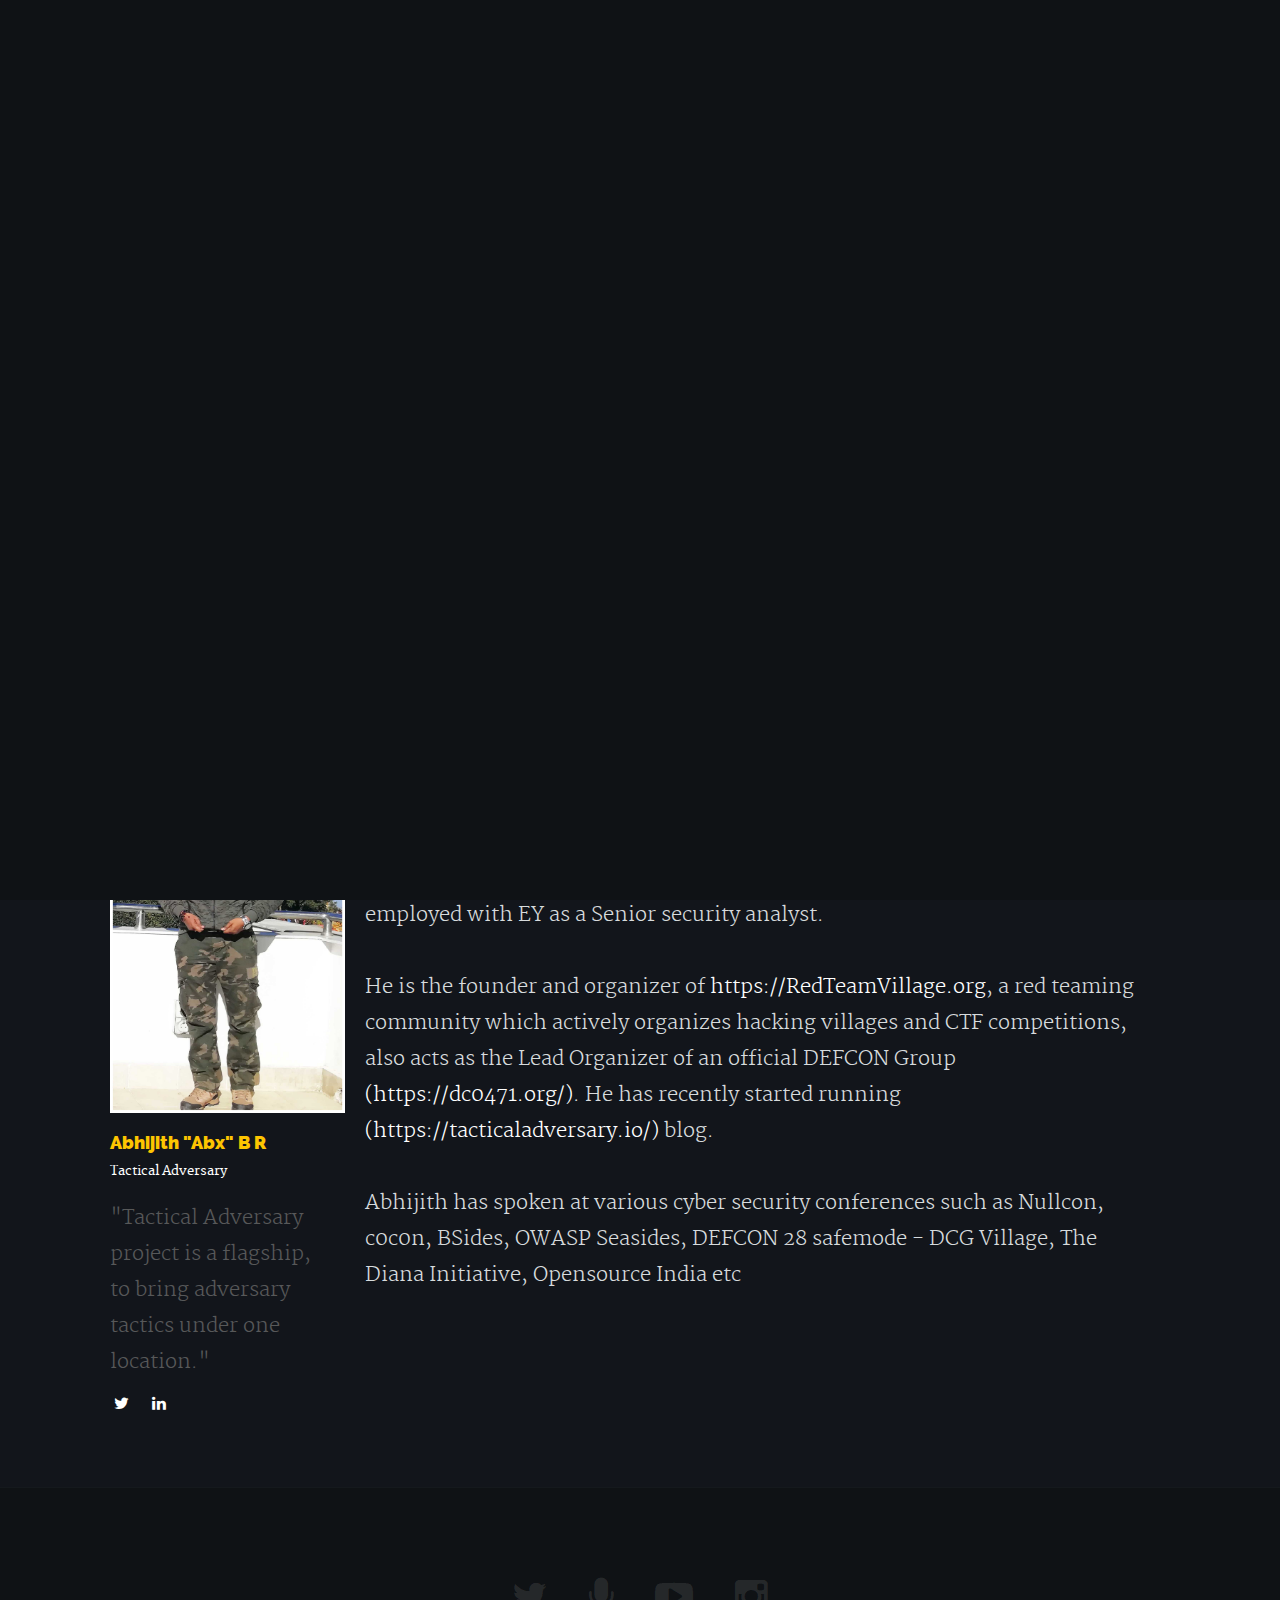
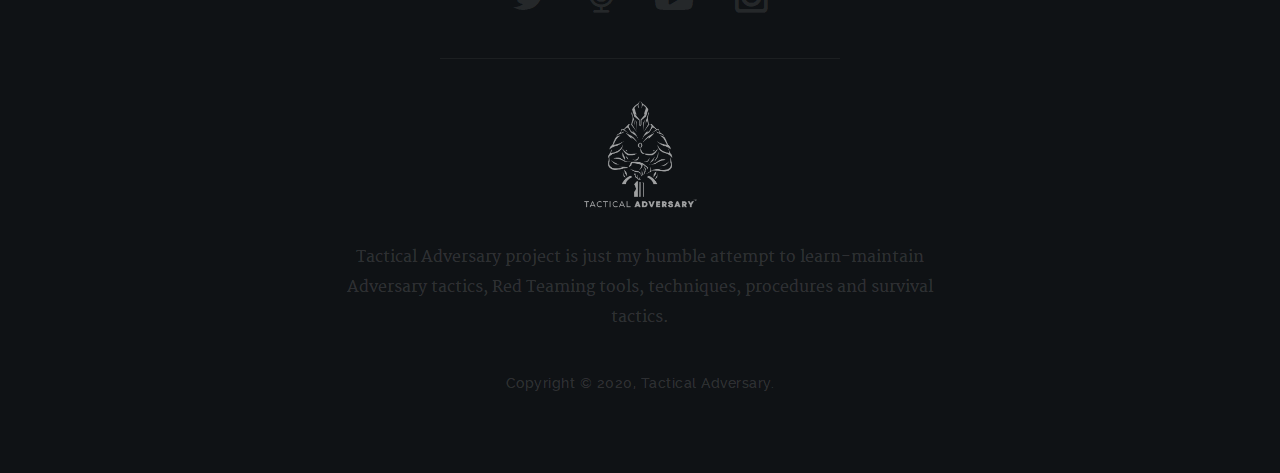
==== about-podcast/index.html @ f676412b "up" ====
<!DOCTYPE html>
<!--[if IE 8 ]><html class="no-js oldie ie8" lang="en"> <![endif]-->
<!--[if IE 9 ]><html class="no-js oldie ie9" lang="en"> <![endif]-->
<!--[if (gte IE 9)|!(IE)]><!--><html class="no-js" lang="en"> <!--<![endif]-->
<head>

   <!--- basic page needs
   ================================================== -->
   <meta charset="utf-8">
	<title>About - Tactical Adversary Podcast</title>
	<meta name="description" content="Tactical Adversary Podcast - Stories of real world Adversaries">  
	<meta name="author" content="Tactical Adversary">
<meta property="og:title" content="Tactical Adversary"/>
<meta property="og:description" content="Tactical Adversary Podcast - Stories of real world Adversaries."/>
<meta property="og:type" content="Blogs, Podcast and Webcast"/>
<meta property="og:image" itemprop="image" content="https://podcast.tacticaladversary.io/images/tactical-adversary.jpg"/>

   <!-- mobile specific metas
   ================================================== -->
	<meta name="viewport" content="width=device-width, initial-scale=1, maximum-scale=1">

 	<!-- CSS
   ================================================== -->
   <link rel="stylesheet" href="css/base.css">
   <link rel="stylesheet" href="css/vendor.min.css">
   <link rel="stylesheet" href="css/main.css">     

   <!-- script
   ================================================== -->
	<script src="js/modernizr.js"></script>

   <!-- favicons
	================================================== -->
		<link rel="apple-touch-icon" sizes="180x180" href="../images/favicon/apple-touch-icon.png">
<link rel="icon" type="image/png" sizes="32x32" href="../images/favicon/favicon-32x32.png">
<link rel="icon" type="image/png" sizes="16x16" href="../images/favicon/favicon-16x16.png">
<link rel="manifest" href="../images/favicon/site.webmanifest">
<link rel="mask-icon" href="../images/favicon/safari-pinned-tab.svg" color="#5bbad5">
<meta name="msapplication-TileColor" content="#da532c">
<meta name="theme-color" content="#ffffff">

</head>

<body>

	<!-- header
   ================================================== -->
   <header id="main-header" class="opaque">

   	<div class="row">

	      <div class="logo">
	         <a href="https://podcast.tacticaladversary.io">Tactical Adversary</a>
	      </div>

	      <nav id="nav-wrap">         
	         
	         <a class="mobile-btn" href="#nav-wrap" title="Show navigation">
	         	<span class="menu-icon">Menu</span>
	         </a>
         	<a class="mobile-btn" href="#" title="Hide navigation">
         		<span class="menu-icon">Menu</span>
         	</a>            

	         <ul id="nav" class="nav">
	            <li><a href="../">Home.</a></li>
			<li><a href="#">Episodes.</a></li>
		         <li class="current"><a href="#">About.</a></li>
	            <li><a href="https://tacticaladversary.io/" target="_blank">Tactical Adversary Home.</a></li>
				
	           
	         </ul> <!-- end #nv -->

	      </nav> <!-- end #nav-wrap -->

	      <ul class="header-social">
		  <li><a href="https://twitter.com/TacticAdversary" target="_blank"> <i class="fa fa-twitter"></i></a></li>
		  	  <li><a href="https://anchor.fm/TacticalAdversary" target="_blank"> <i class="fa fa-microphone"></i></a></li>
			  
		  <li><a href="https://www.youtube.com/channel/UCgHDiIYPNd9ka-pK5iBv2qg" target="_blank"><i class="fa fa-youtube-play" > </i></a></li>		  
	        	<li><a href="https://instagram.com/tacticaladversary" target="_blank"> <i class="fa fa-instagram"></i></a></li>
				<!--<li><a href="https://twitch.tv/tacticaladversary" target="_blank"> <i class="fa fa-twitch"></i></a></li>
	        	 <li><a href="https://facebook.com/tacticaladversary" target="_blank"> <i class="fa fa-facebook"></i></a></li> -->
	        	
	      </ul>      

	   </div>

   </header> <!-- end header -->


 
   <section id="contact">
    	

   	<div class="row section-head">

      	<div class="twelve columns">

      		<h1>About Tactical Adversary Podcast<span>.</span></h1>

	         <hr />   <div id="team-wrapper" class="bgrid-fourth tab-bgrid-half mob-bgrid-whole">

            <div class="bgrid member">

					<div class="member-pic">
						<img src="images/about-tactical-adversary-podcast.jpg" alt=""/>
                 	<div class="mask"></div>       	
               </div>
               

             

            </div> <!-- end member -->
</div> 	 
	         <p style="color: #d7dbdd;" >Tactical Adversary Podcast is a long pending personal project of mine. I was always intrigued by old school radio programmes and their story telling method, how it was able to connect deeply with people. Then there was the age of Podcast, it totally took over the story sharing experience.
I always wanted to start a Podcast as a personal project. Maybe this is the time to kick-start this.<br>
This is going to be a Podcast on 'Stories of real world Adversaries!'in the context of cyber security. Don’t let the name confuses you.
Let me share some stories focused on the offensive side of cyber security, red teaming, adversary tactics and a little bit of survival tactics.<br>
Always feel free to reach out and share your feedback!

	         </p>

	      </div> <!-- end section-head -->
	<div class="twelve columns">

      		<h1>Hosted by<span>.</span></h1>

	         <hr />     
 <div id="team-wrapper" class="bgrid-fourth tab-bgrid-half mob-bgrid-whole">

            <div class="bgrid member">

					<div class="member-pic">
						<img src="images/tactical-adversary-abx.png" alt=""/>
                 	<div class="mask"></div>       	
               </div>
               <div class="member-name">
                  <h3>Abhijith "Abx" B R</h3>
                  <span>Tactical Adversary</span>
               </div>

              <p>"Tactical Adversary project is a flagship, to bring adversary tactics under one location." </p> 

               <ul class="member-social">
                
                  <li><a href="https://twitter.com/abhijithbr"><i class="fa fa-twitter"></i></a></li>
                                  <li><a href="#"><i class="fa fa-linkedin"></i></a></li>
                
               </ul>

            </div> <!-- end member -->
</div>			

	         <p style="color: #d7dbdd;" > Abhijith also known by the psuedonym Abx, has more than a decade of experience in the Information and Cyber Security domain. Currently Leading offensive security operations for a global FinTech company. Formerly the Deputy Manager - Cyber Security at Nissan Motor Corporation, previously employed with EY as a Senior security analyst. <br><br>He is the founder and organizer of <a href="https://RedTeamVillage.org">https://RedTeamVillage.org</a>, a red teaming community which actively organizes hacking villages and CTF competitions, also acts as the Lead Organizer of an official DEFCON Group <a href="https://dc0471.org/">(https://dc0471.org/)</a>. He has recently started running <a href="https://tacticaladversary.io">(https://tacticaladversary.io/)</a> blog.<br> <br>
			Abhijith has spoken at various cyber security conferences such as Nullcon, c0c0n, BSides, OWASP Seasides, DEFCON 28 safemode - DCG
Village, The Diana Initiative, Opensource India etc
	         </p>

	      </div> <!-- end section-head -->
      </div>

   </section> <!-- end about -->  





 


   <!-- Footer
   ================================================== -->
   <footer>

      <div class="row">  

      	<div class="twelve columns content group">
      		
					<ul class="social-links">
			  <li><a href="https://twitter.com/TacticAdversary" target="_blank"> <i class="fa fa-twitter"></i></a></li>
		  	  <li><a href="https://anchor.fm/TacticalAdversary" target="_blank"> <i class="fa fa-microphone"></i></a></li>
			  
		  <li><a href="https://www.youtube.com/channel/UCgHDiIYPNd9ka-pK5iBv2qg" target="_blank"><i class="fa fa-youtube-play" > </i></a></li>		  
	        	<li><a href="https://instagram.com/tacticaladversary" target="_blank"> <i class="fa fa-instagram"></i></a></li>
              <!--  <li><a href="https://facebook.com/tacticaladversary" target="_blank"> <i class="fa fa-facebook-square"></i></a></li>-->
             
            </ul>

            <hr />

            <div class="info">

            	<div class="footer-logo"></div>
<p>Tactical Adversary project is just my humble attempt to learn-maintain Adversary tactics, Red Teaming tools, techniques, procedures and survival tactics. 
	            </p>	
	            <ul class="copyright">
         	<li>Copyright &copy; 2020, Tactical Adversary.</li> 
         
         </ul>
	         </div>

      	</div>           

        

         

      </div> <!-- end row -->

   </footer> <!-- end footer -->

   <div id="preloader"> 
    	<div id="loader"></div>
   </div> 

   <!-- Java Script 
   ================================================== --> 
   <script src="js/jquery-1.11.3.min.js"></script>
   <script src="js/jquery-migrate-1.2.1.min.js"></script>
   <script src="js/jquery.flexslider-min.js"></script>
   <script src="js/jquery.waypoints.min.js"></script>
   <script src="js/jquery.validate.min.js"></script>
   <script src="js/jquery.fittext.js"></script>
   <script src="js/jquery.placeholder.min.js"></script>
   <script src="js/jquery.magnific-popup.min.js"></script>  
   <script src="js/main_2.js"></script>

</body>

</html>
---- about-podcast/css/base.css ----
html {
	font-family: sans-serif;
	-ms-text-size-adjust: 100%;
	-webkit-text-size-adjust: 100%;
}

body {
	margin: 0;
}

article,
aside,
details,
figcaption,
figure,
footer,
header,
hgroup,
main,
nav,
section,
summary {
	display: block;
}

audio,
canvas,
progress,
video {
	display: inline-block;
	vertical-align: baseline;
}

audio:not([controls]) {
	display: none;
	height: 0;
}

[hidden],
template {
	display: none;
}

a {
	background: transparent;
}

a:active,
a:hover {
	outline: 0;
}

abbr[title] {
	border-bottom: 1px dotted;
}

b,
strong {
	font-weight: bold;
}

dfn {
	font-style: italic;
}

h1 {
	font-size: 2em;
	margin: 0.67em 0;
}

mark {
	background: #ff0;
	color: #000;
}

small {
	font-size: 80%;
}

sub,
sup {
	font-size: 75%;
	line-height: 0;
	position: relative;
	vertical-align: baseline;
}

sup {
	top: -0.5em;
}

sub {
	bottom: -0.25em;
}

img {
	border: 0;
}

svg:not(:root) {
	overflow: hidden;
}

figure {
	margin: 1em 40px;
}

hr {
	-moz-box-sizing: content-box;
	box-sizing: content-box;
	height: 0;
}

pre {
	overflow: auto;
}

code,
kbd,
pre,
samp {
	font-family: monospace, monospace;
	font-size: 1em;
}

button,
input,
optgroup,
select,
textarea {
	color: inherit;
	font: inherit;
	margin: 0;
}

button {
	overflow: visible;
}

button,
select {
	text-transform: none;
}

button,
html input[type="button"],
input[type="reset"],
input[type="submit"] {
	-webkit-appearance: button;
	cursor: pointer;
}

button[disabled],
html input[disabled] {
	cursor: default;
}

button::-moz-focus-inner,
input::-moz-focus-inner {
	border: 0;
	padding: 0;
}

input {
	line-height: normal;
}

input[type="checkbox"],
input[type="radio"] {
	box-sizing: border-box;
	padding: 0;
}

input[type="number"]::-webkit-inner-spin-button,
input[type="number"]::-webkit-outer-spin-button {
	height: auto;
}

input[type="search"] {
	-webkit-appearance: textfield;
	-moz-box-sizing: content-box;
	-webkit-box-sizing: content-box;
	box-sizing: content-box;
}

input[type="search"]::-webkit-search-cancel-button,
input[type="search"]::-webkit-search-decoration {
	-webkit-appearance: none;
}

fieldset {
	border: 1px solid #c0c0c0;
	margin: 0 2px;
	padding: 0.35em 0.625em 0.75em;
}

legend {
	border: 0;
	padding: 0;
}

textarea {
	overflow: auto;
}

optgroup {
	font-weight: bold;
}

table {
	border-collapse: collapse;
	border-spacing: 0;
}

td,
th {
	padding: 0;
}

/*
/* Basic Setup Styles - Top Elements 
/* =================================================================== */

/* NOTE
html is set to 62.5% so that if you use REMS, all the measurements 
are based on 10px sizing. So basically 1.5rem = 15px  */
html {
	-webkit-font-smoothing: antialiased;
	-moz-osx-font-smoothing: grayscale;
	font-size: 62.5%;
	-webkit-box-sizing: border-box;
	-moz-box-sizing: border-box;
	box-sizing: border-box;
}

html,
body {
	height: 100%;
}

*,
*:before,
*:after {
	box-sizing: inherit;
}

body {
	font-weight: normal;
	line-height: 1;
	text-rendering: optimizeLegibility;
}


/*
/* Typography 
====================================================================== */

div,
dl,
dt,
dd,
ul,
ol,
li,
h1,
h2,
h3,
h4,
h5,
h6,
pre,
form,
p,
blockquote,
th,
td {
	margin: 0;
	padding: 0;
}

h1,
h2,
h3,
h4,
h5,
h6 {
	text-rendering: optimizeLegibility;
	line-height: 1.2;
}

hr {
	border: solid #ddd;
	border-width: 1px 0 0;
	clear: both;
	margin: 11px 0 24px;
	height: 0;
}

em,
i {
	font-style: italic;
	line-height: inherit;
}

strong,
b {
	font-weight: bold;
	line-height: inherit;
}

small {
	font-size: 60%;
	line-height: inherit;
}

ul {
	list-style: none;
}

ol {
	list-style: decimal;
}

ol,
ul.square,
ul.circle,
ul.disc {
	margin-left: 17px;
}

ul.square {
	list-style: square;
}

ul.circle {
	list-style: circle;
}

ul.disc {
	list-style: disc;
}

ul li {
	padding-left: 4px;
}

ul ul,
ul ol,
ol ol,
ol ul {
	margin: 3px 0 3px 17px;
}

/* links
---------------------------------------------------------------------- */
a {
	text-decoration: none;
	line-height: inherit;
}

a img {
	border: none;
}

a:focus {
	outline: none;
}

p a,
p a:visited {
	line-height: inherit;
}

/* 
/* Media 
/* =================================================================== */

img,
video,
embed,
object {
	max-width: 100%;
	height: auto;
}

object,
embed {
	height: 100%;
}

img {
	-ms-interpolation-mode: bicubic;
}

/* 
/* Grid
===================================================================== */

.row {
	width: 94%;
	max-width: 1140px;
	margin: 0 auto;
}

.row .row {
	width: auto;
	max-width: none;
	margin-left: -20px;
	margin-right: -20px;
}

.row:before,
.row:after {
	content: "";
	display: table;
}

.row:after {
	clear: both;
}

.column,
.columns,
.bgrid {
	position: relative;
	min-height: 1px;
	float: left;
}

.column,
.columns {
	padding: 0 20px;
}

.column.centered,
.columns.centered {
	float: none;
	margin: 0 auto;
}

.row.collapsed > .column,
.row.collapsed > .columns,
.column.collapsed,
.columns.collapsed {
	padding: 0;
}

[class*="column"] + [class*="column"]:last-child {
	float: right;
}

[class*="column"] + [class*="column"].end {
	float: right;
}

.one,
.row .one {
	width: 8.33333%;
}

.two,
.row .two {
	width: 16.66667%;
}

.three,
.row .three {
	width: 25%;
}

.four,
.row .four {
	width: 33.33333%;
}

.five,
.row .five {
	width: 41.66667%;
}

.six,
.row .six {
	width: 50%;
}

.seven,
.row .seven {
	width: 58.33333%;
}

.eight,
.row .eight {
	width: 66.66667%;
}

.nine,
.row .nine {
	width: 75%;
}

.ten .row .ten {
	width: 83.33333%;
}

.eleven,
.row .eleven {
	width: 91.66667%;
}

.twelve,
.row .twelve {
	width: 100%;
}

/* small screens
--------------------------------------------------------------- */
@media screen and (max-width:1024px) {
	.row .row {
		margin-left: -18px;
		margin-right: -18px;
	}

	.column,
	.columns {
		padding: 0 18px;
	}

}

/* tablets
--------------------------------------------------------------- */
@media screen and (max-width:768px) {
	.row {
		width: auto;
		padding-left: 30px;
		padding-right: 30px;
	}

	.row .row {
		padding-left: 0;
		padding-right: 0;
		margin-left: -15px;
		margin-right: -15px;
	}

	.column,
	.columns {
		padding: 0 15px;
	}

	.tab-fourth,
	.row .tab-fourth {
		width: 25%;
	}

	.tab-third,
	.row .tab-third {
		width: 33.33333%;
	}

	.tab-half,
	.row .tab-half {
		width: 50%;
	}

	.tab-2thirds,
	.row .tab-2thirds {
		width: 66.66667%;
	}

	.tab-3fourths,
	.row .tab-3fourths {
		width: 75%;
	}

	.tab-whole,
	.row .tab-whole {
		width: 100%;
	}

}

/* large mobile devices
--------------------------------------------------------------- */
@media screen and (max-width:600px) {
	.row {
		padding-left: 25px;
		padding-right: 25px;
	}

	.row .row {
		margin-left: -10px;
		margin-right: -10px;
	}

	.column,
	.columns {
		padding: 0 10px;
	}

	.mob-fourth,
	.row .mob-fourth {
		width: 25%;
	}

	.mob-half,
	.row .mob-half {
		width: 50%;
	}

	.mob-3fourths,
	.row .mob-3fourths {
		width: 75%;
	}

	.mob-whole,
	.row .mob-whole {
		width: 100%;
	}

}

/* small mobile devices
--------------------------------------------------------------- */
@media screen and (max-width:400px) {
	.row {
		padding-left: 30px;
		padding-right: 30px;
	}

	.row .row {
		padding-left: 0;
		padding-right: 0;
		margin-left: 0;
		margin-right: 0;
	}

	.column,
	.columns {
		width: auto !important;
		float: none !important;
		margin-left: 0;
		margin-right: 0;
		clear: both;
		padding: 0;
	}

	[class*="column"] + [class*="column"]:last-child {
		float: none;
	}

}

/* 
/* block grids
===================================================================== */
.bgrid-sixth .bgrid {
	width: 16.66667%;
}

.bgrid-fourth .bgrid {
	width: 25%;
}

.bgrid-third .bgrid {
	width: 33.33333%;
}

.bgrid-half .bgrid {
	width: 50%;
}

.bgrid {
	padding: 0;
}

/* Clearing for block grid columns. Allows columns with 
different heights to align properly.
--------------------------------------------------------------------- */
.bgrid-sixth .bgrid:nth-child(6n+1),
.bgrid-fourth .bgrid:nth-child(4n+1),
.bgrid-third .bgrid:nth-child(3n+1),
.bgrid-half .bgrid:nth-child(2n+1) {
	clear: both;
}

/* small screens
--------------------------------------------------------------- */
@media screen and (max-width:1024px) {

	/* block grids for small screens */
	.s-bgrid-sixth .bgrid {
		width: 16.66667%;
	}

	.s-bgrid-fourth .bgrid {
		width: 25%;
	}

	.s-bgrid-third .bgrid {
		width: 33.33333%;
	}

	.s-bgrid-half .bgrid {
		width: 50%;
	}

	.s-bgrid-whole .bgrid {
		width: 100%;
		clear: both;
	}

	[class*="bgrid-"] .bgrid:nth-child(n) {
		clear: none;
	}

	.s-bgrid-sixth .bgrid:nth-child(6n+1),
	.s-bgrid-fourth .bgrid:nth-child(4n+1),
	.s-bgrid-third .bgrid:nth-child(3n+1),
	.s-bgrid-half .bgrid:nth-child(2n+1) {
		clear: both;
	}

}

/* tablets
--------------------------------------------------------------- */
@media screen and (max-width:768px) {
	.tab-bgrid-sixth .bgrid {
		width: 16.66667%;
	}

	.tab-bgrid-fourth .bgrid {
		width: 25%;
	}

	.tab-bgrid-third .bgrid {
		width: 33.33333%;
	}

	.tab-bgrid-half .bgrid {
		width: 50%;
	}

	.tab-bgrid-whole .bgrid {
		width: 100%;
		clear: both;
	}

	[class*="tab-bgrid-"] .bgrid:nth-child(n) {
		clear: none;
	}

	.tab-bgrid-sixth .bgrid:nth-child(6n+1),
	.tab-bgrid-fourth .bgrid:nth-child(4n+1),
	.tab-bgrid-third .bgrid:nth-child(3n+1),
	.tab-bgrid-half .bgrid:nth-child(2n+1) {
		clear: both;
	}

}

/* mobile devices
--------------------------------------------------------------- */
@media screen and (max-width:600px) {
	.mob-bgrid-sixth .bgrid {
		width: 16.66667%;
	}

	.mob-bgrid-fourth .bgrid {
		width: 25%;
	}

	.mob-bgrid-third .bgrid {
		width: 33.33333%;
	}

	.mob-bgrid-half .bgrid {
		width: 50%;
	}

	.mob-bgrid-whole .bgrid {
		width: 100%;
		clear: both;
	}

	[class*="mob-bgrid-"] .bgrid:nth-child(n) {
		clear: none;
	}

	.mob-bgrid-sixth .bgrid:nth-child(6n+1),
	.mob-bgrid-fourth .bgrid:nth-child(4n+1),
	.mob-bgrid-third .bgrid:nth-child(3n+1),
	.mob-bgrid-half .bgrid:nth-child(2n+1) {
		clear: both;
	}

}

/* stack on small mobile devices
--------------------------------------------------------------- */
@media screen and (max-width:400px) {
	.stack .bgrid {
		width: auto !important;
		float: none !important;
		margin-left: 0;
		margin-right: 0;
		clear: both;
	}

}

/* 
/* MISC
===================================================================== */

/* Clearing - (http://nicolasgallagher.com/micro-clearfix-hack/
--------------------------------------------------------------------- */
.group:before,
.group:after {
	content: "";
	display: table;
}

.group:after {
	clear: both;
}

/* Misc Helper Styles 
--------------------------------------------------------------------- */
.hide {
	display: none;
}

.invisible {
	visibility: hidden;
}

.antialiased {
	-webkit-font-smoothing: antialiased;
	-moz-osx-font-smoothing: grayscale;
}

.remove-bottom {
	margin-bottom: 0;
}

.half-bottom {
	margin-bottom: 15px !important;
}

.add-bottom {
	margin-bottom: 30px !important;
}

.no-border {
	border: none;
}

.text-center {
	text-align: center;
}

.text-left {
	text-align: left;
}

.text-right {
	text-align: right;
}

.pull-left {
	float: left;
}

.pull-right {
	float: right;
}

.align-center {
	margin-left: auto;
	margin-right: auto;
	text-align: center;
}
---- about-podcast/css/main.css ----
@import url("fonts.css");
@import url("font-awesome/css/font-awesome.min.css");


/** 
/* 02. =document setup
/* =================================================================== */

/* Body 
---------------------------------------------------------------------- */
html,
body {
	height: 100%;
}

body {
	background: #0F1215;
	font: 16px/30px "merriweather-regular", serif;
	font-weight: normal;
	color: #575859;
}

/* links 
---------------------------------------------------------------------- */
a,
a:visited {
	outline: none;
	color: white;
	-moz-transition: all 0.3s ease-in-out;
	-o-transition: all 0.3s ease-in-out;
	-webkit-transition: all 0.3s ease-in-out;
	-ms-transition: all 0.3s ease-in-out;
	transition: all 0.3s ease-in-out;
}

a:hover,
a:focus {
	color: #fdc501;
}

/* Typography
--------------------------------------------------------------------- */
h1,
h2,
h3,
h4,
h5,
h6 {
	font-family: "raleway-heavy", sans-serif;
	color: #FFFFFF;
	font-style: normal;
	text-rendering: optimizeLegibility;
	margin: 18px 0 15px;
}

h1 a,
h2 a,
h3 a,
h4 a,
h5 a,
h6 a {
	font-weight: inherit;
}

h1 {
	font-size: 36px;
	line-height: 36px;
	margin-top: 0;
	letter-spacing: -1px;
}

h2 {
	font-size: 24px;
	line-height: 30px;
}

h3 {
	font-size: 20px;
	line-height: 30px;
}

h4 {
	font-size: 17px;
	line-height: 30px;
}

h5 {
	font-size: 14px;
	line-height: 30px;
	margin-top: 15px;
	text-transform: uppercase;
	letter-spacing: 1px;
}

h6 {
	font-size: 13px;
	line-height: 30px;
	margin-top: 15px;
	text-transform: uppercase;
	letter-spacing: 1px;
}

p {
	margin: 15px 0 15px 0;
}

p span {
	color: white;
}

p img {
	margin: 0;
}

p.lead {
	font: 20px/36px "merriweather-light", serif;
	color: #707273;
}

em {
	font: 16px/30px "merriweather-italic", serif;
	font-style: normal;
}

strong,
b {
	font: 16px/30px "merriweather-bold", serif;
	font-weight: normal;
}

small {
	font-size: 11px;
	line-height: inherit;
}

blockquote {
	margin: 18px 0px;
	padding-left: 40px;
	position: relative;
}

blockquote:before {
	content: "\201C";
	opacity: 0.45;
	font-size: 80px;
	line-height: 0px;
	margin: 0;
	font-family: arial, sans-serif;
	position: absolute;
	top: 30px;
	left: 0;
}

blockquote p {
	font-family: georgia, serif;
	font-style: italic;
	padding: 0;
	font-size: 18px;
	line-height: 30px;
}

blockquote cite {
	display: block;
	font-size: 12px;
	font-style: normal;
	line-height: 18px;
}

blockquote cite:before {
	content: "\2014 \0020";
}

blockquote cite a,
blockquote cite a:visited {
	color: #707273;
	border: none;
}

abbr {
	font-family: "merriweather-bold", serif;
	font-variant: small-caps;
	text-transform: lowercase;
	letter-spacing: .5px;
	color: #707273;
}

pre,
code {
	font-family: Consolas, "Andale Mono", Courier, "Courier New", monospace;
}

pre {
	white-space: pre;
	white-space: pre-wrap;
	word-wrap: break-word;
}

code {
	padding: 3px;
	background: #ECF0F1;
	color: #707273;
	border-radius: 3px;
}

del {
	text-decoration: line-through;
}

abbr[title],
dfn[title] {
	border-bottom: 1px dotted;
	cursor: help;
}

mark {
	background: #FFF49B;
	color: #000;
}

hr {
	border: solid #707273;
	border-width: 1px 0 0;
	clear: both;
	margin: 23px 0 12px;
	height: 0;
}

/* Lists  
--------------------------------------------------------------------- */
ul,
ol {
	margin-top: 15px;
	margin-bottom: 15px;
}

ul {
	list-style: disc;
	margin-left: 17px;
}

dl {
	margin: 0 0 15px 0;
}

dt {
	margin: 0;
	color: #fdc501;
}

dd {
	margin: 0 0 0 20px;
}

/* Floated image  
--------------------------------------------------------------------- */
img.pull-right {
	margin: 12px 0px 0px 18px;
}

img.pull-left {
	margin: 12px 18px 0px 0px;
}

/* Style Placeholder Text  
--------------------------------------------------------------------- */
::-webkit-input-placeholder {
	color: #12151B;
}

:-moz-placeholder {

	/* Firefox 18- */
	color: #12151B;
}

::-moz-placeholder {

	/* Firefox 19+ */
	color: #12151B;
}

:-ms-input-placeholder {
	color: #12151B;
}

.placeholder {
	color: #12151B !important;
}

/* block grids default paddings 
--------------------------------------------------------------------- */
.bgrid {
	padding: 0 20px;
}

@media only screen and (max-width:1024px) {
	.bgrid {
		padding: 0 18px;
	}

}

@media only screen and (max-width:768px) {
	.bgrid {
		padding: 0 15px;
	}

}

@media only screen and (max-width:600px) {
	.bgrid {
		padding: 0 10px;
	}

}

@media only screen and (max-width:400px) {
	.bgrid {
		padding: 0;
	}

}


/* 
/* 03. =Preloader
/* =================================================================== */

#preloader {
	position: fixed;
	top: 0;
	left: 0;
	right: 0;
	bottom: 0;
	background: #0F1215;
	z-index: 9999999;
	height: 100%;
	width: 100%;
}

.no-js #preloader,
.oldie #preloader {
	display: none;
}

#loader {
	position: absolute;
	top: 50%;
	left: 50%;
	width: 50px;
	height: 50px;
	margin-left: -25px;
	margin-top: -25px;
	background-color: #c70102;
	-webkit-animation: sk-rotateplane 1.2s infinite ease-in-out;
	animation: sk-rotateplane 1.2s infinite ease-in-out;
}

@-webkit-keyframes sk-rotateplane {
	0% {
		-webkit-transform: perspective(120px);
	}

	50% {
		-webkit-transform: perspective(120px) rotateY(180deg);
	}

	100% {
		-webkit-transform: perspective(120px) rotateY(180deg) rotateX(180deg);
	}

}

@keyframes sk-rotateplane {
	0% {
		-webkit-transform: perspective(120px) rotateX(0deg) rotateY(0deg);
		transform: perspective(120px) rotateX(0deg) rotateY(0deg);
	}

	50% {
		-webkit-transform: perspective(120px) rotateX(-180.1deg) rotateY(0deg);
		transform: perspective(120px) rotateX(-180.1deg) rotateY(0deg);
	}

	100% {
		-webkit-transform: perspective(120px) rotateX(-180deg) rotateY(-179.9deg);
		transform: perspective(120px) rotateX(-180deg) rotateY(-179.9deg);
	}

}


/* 
/* 04. =forms
/* =================================================================== */

form {
	margin-bottom: 30px;
}

fieldset {
	margin: 0 0 30px 0;
	padding: 0;
	border: none;
}

input,
button {
	-webkit-font-smoothing: antialiased;
}

input[type="text"],
input[type="password"],
input[type="email"],
textarea,
select {
	display: block;
	padding: 18px 20px;
	margin: 0 0 12px 0;
	border: 0;
	outline: none;
	vertical-align: middle;
	color: #a3a4a6;
	font-family: "raleway-bold", sans-serif;
	font-size: 15px;
	line-height: 24px;
	border-radius: 3px;
	max-width: 100%;
	background: rgba(255, 255, 255, 0.1);
	-moz-transition: all 0.3s ease-in-out;
	-o-transition: all 0.3s ease-in-out;
	-webkit-transition: all 0.3s ease-in-out;
	-ms-transition: all 0.3s ease-in-out;
	transition: all 0.3s ease-in-out;
}

textarea {
	min-height: 252px;
}

input[type="text"]:focus,
input[type="password"]:focus,
input[type="email"]:focus,
select:focus,
textarea:focus {
	color: #000000;
	background: #FFFFFF;
}

.button,
.button:visited,
button,
input[type="submit"],
input[type="reset"],
input[type="button"] {
	display: inline-block;
	font: 16px/30px "raleway-heavy", sans-serif;
	padding: 9px 16px;
	margin: 0 3px 6px 0;
	background: #fdc501;
	color: #000000;
	text-decoration: none;
	cursor: pointer;
	height: auto;
	text-align: center;
	border: none;
	-webkit-appearance: none;
	-webkit-font-smoothing: inherit;
	border-radius: 3px;
	-moz-transition: all 0.3s ease-in-out;
	-o-transition: all 0.3s ease-in-out;
	-webkit-transition: all 0.3s ease-in-out;
	-ms-transition: all 0.3s ease-in-out;
	transition: all 0.3s ease-in-out;
}

.button:hover,
button:hover,
input[type="submit"]:hover,
input[type="reset"]:hover,
input[type="button"]:hover {
	color: #FFFFFF;
	background: #e64e04;
}

label,
legend {
	font: 15px/30px "raleway-bold", sans-serif;
	margin: 12px 0;
	color: #252525;
	display: block;
}

label span,
legend span {
	color: #575859;
	font: 16px/30px "raleway-bold", sans-serif;
}

input[type="checkbox"],
input[type="radio"] {
	font-size: 15px;
	color: #575859;
}

input[type="checkbox"] {
	display: inline;
}


/** 
/* 05. =theme common styles
/* =================================================================== */

/* hr */
hr {
	border: solid #283436;
	border-width: 3px 0 0;
	width: 100px;
	margin: 11px 0 30px;
	height: 0;
	clear: both;
	text-align: left;
	-moz-transition: all 0.5s ease-in-out;
	-o-transition: all 0.5s ease-in-out;
	-webkit-transition: all 0.5s ease-in-out;
	-ms-transition: all 0.5s ease-in-out;
	transition: all 0.5s ease-in-out;
}

/* for css animations */
.show {
	filter: alpha(opacity=100);
	-ms-filter: "progid:DXImageTransform.Microsoft.Alpha(Opacity=100)";
	opacity: 1;
	zoom: 1;
}

/* sections */
.section-head h1 {
	font: 15px/30px "raleway-heavy", sans-serif;
	text-transform: uppercase;
	letter-spacing: 2.5px;
	color: #FFFFFF;
	margin-bottom: 30px;
	margin-top: 18px;
}

.section-head h1 span {
	color: #c70102;
	position: relative;
	left: 3px;
}

.section-head p {
	font: 20px/36px "merriweather-light", serif;
	width: 95%;
}

.section-head:hover h1 + hr {
	border-color: #fdc501;
	width: 120px;
	text-align: left;
}

@media only screen and (max-width:768px) {
	.section-head {
		text-align: center;
	}

	.section-head p {
		font: 18px/36px "merriweather-light", serif;
		width: auto;
	}

	.section-head h1 + hr {
		margin-left: auto;
		margin-right: auto;
	}

}

@media only screen and (max-width:600px) {
	.section-head p {
		font: 17px/33px "merriweather-light", serif;
		width: auto;
	}

}

@media only screen and (max-width:400px) {
	.section-head [class*="column"] {
		padding: 0;
	}

}


/** 
/* 06. =header styles
/* =================================================================== */

header {
	height: 66px;
	width: 100%;
	position: fixed;
	left: 0;
	top: 0;
	z-index: 600;
	-moz-transition: all 0.5s ease-in-out;
	-o-transition: all 0.5s ease-in-out;
	-webkit-transition: all 0.5s ease-in-out;
	-ms-transition: all 0.5s ease-in-out;
	transition: all 0.5s ease-in-out;  

	
}
header.opaque {
	background: black;
	border-bottom: 1px solid rgba(255, 255, 255, 0.1);
}

/* header logo */
header .logo {
	/* background: #fdc501; */
	float: left;
	width: auto;
	margin-left: 15px;
	margin-right: 30px;
	z-index: 600;    
	
	/* add position relative since z-index only applies to  
	elements that have been given an explicit position */
	position: relative;
}

header .logo a {
	display: block;
	margin: 0;
	padding: 0;
	border: none;
	font: 0/0 a;
	text-shadow: none;
	color: transparent;
	width: 72px;
	height: 70px;
	background: url("../images/logoK@2x.png") no-repeat center;
	background-size: 65px 70px;
}

/* header social */
header .header-social {
	font-size: 20px;
	font-weight: normal;
	line-height: 66px;
	margin-top: 0;
	margin-left: 30px;
	padding-left: 36px;
	border-left: 1px solid rgba(150, 150, 150, 0.2);
	float: left;
	position: relative;
	top: -1px;
}

header .header-social li {
	display: inline-block;
	margin-right: 15px;
}

header .header-social li a {
	color: #FFFFFF;
}

header .header-social li a:hover {
	color: #c70102;
}

/* media queries:  
/* header/header components */
@media only screen and (max-width:880px) {
	header .header-social {
		display: none;
	}

}

@media only screen and (max-width:768px) {
	header {
		background: black;
		border-bottom: 1px solid rgba(255, 255, 255, 0.1);
	}

	header .row {
		width: 100%;
	}

	header .logo {
		margin-left: -30px;
	}

}

/* primary navigation
--------------------------------------------------------------------- */
#nav-wrap,
#nav-wrap ul,
#nav-wrap li,
#nav-wrap a {
	margin: 0;
	padding: 0;
}

/* nav-wrap */
#nav-wrap {
	font: 13px "raleway-heavy", sans-serif;
	text-transform: uppercase;
	letter-spacing: 1.5px;
	float: left;  
}

/* hide toggle button */
#nav-wrap > a {
	display: none;
}

ul#nav {
	min-height: 66px;
	display: inline-block;
	width: auto;  

	/* left align the menu */
	text-align: left;
}

ul#nav li {
	position: relative;
	list-style: none;
	display: inline-block;
	height: 66px;    
}

/* Links */
ul#nav li a {

	/* 14px padding top + 14px padding bottom + 38px line-height = 66px */
	display: block;
	padding: 14px 12px;
	line-height: 38px;
	text-decoration: none;
	text-align: left;
	color: #FFFFFF;
	position: relative;
	-moz-transition: color 0.2s ease-in-out;
	-o-transition: color 0.2s ease-in-out;
	-webkit-transition: color 0.2s ease-in-out;
	-ms-transition: color 0.2s ease-in-out;
	transition: color 0.2s ease-in-out;
}

ul#nav li a:hover {
	color: #c70102;
}

ul#nav li a:active {
	background-color: transparent !important;
}

ul#nav li.current a {
	color: #c70102;
}

ul#nav li.current a:after {
	position: absolute;
	left: 50%;
	bottom: 0;
	width: 40px;
	height: 2px;
	margin-left: -23px;
	background-color: white;
	content: '\0020';
	display: block;
	-moz-transition: all 0.3s ease-in-out;
	-o-transition: all 0.3s ease-in-out;
	-webkit-transition: all 0.3s ease-in-out;
	-ms-transition: all 0.3s ease-in-out;
	transition: all 0.3s ease-in-out;
}

/* mobile navigation 
--------------------------------------------------------------------- */
@media only screen and (max-width:768px) {
	#nav-wrap {
		z-index: 700;
		display: block;
		width: 100%;
		float: none;
		position: absolute;
		top: 0;
		right: 0;
	}

	/* mobile-btn and toggle-btn */
	#nav-wrap > a {
		border: none;
		color: #FFFFFF;
		height: 40px;
		min-width: 40px;
		font-size: 12px;
		text-align: left;
		float: right;
		display: block;
		padding: 0;
		position: relative;
		top: 13px;
		right: 20px;
	}

	#nav-wrap > a:hover .menu-icon {
		background: #FFFFFF;
	}

	#nav-wrap .menu-icon {
		display: inline-block;
		width: 24px;
		height: 3px;
		margin-top: -3px;
		position: absolute;
		right: 8px;
		top: 50%;
		bottom: auto;
		left: auto;
		background: #c70102;
		-moz-transition: all 0.3s ease-in-out;
		-o-transition: all 0.3s ease-in-out;
		-webkit-transition: all 0.3s ease-in-out;
		-ms-transition: all 0.3s ease-in-out;
		transition: all 0.3s ease-in-out;
		font: 0/0 a;
		text-shadow: none;
		color: transparent;
	}

	#nav-wrap .menu-icon:before,
	#nav-wrap .menu-icon:after {
		content: '';
		width: 100%;
		height: 100%;
		position: absolute;
		background-color: inherit;
		left: 0;
	}

	#nav-wrap .menu-icon:before {
		bottom: 8px;
	}

	#nav-wrap .menu-icon:after {
		top: 8px;
	}

	/* dropdown nav */
	#nav-wrap ul#nav {
		background: #1c212a;
		padding: 54px 45px 60px 45px;
		margin: 0;
		height: auto;
		display: none;
		clear: both;
		width: 100%;
		float: none;
		position: absolute;
		top: 66px;
		right: 0;
	}

	#nav-wrap ul#nav > li {
		display: block;
		float: none;
		height: auto;
		text-align: left;
		border-bottom: 1px dotted rgba(200, 200, 200, 0.1);
		padding: 6px 0;
	}

	#nav-wrap ul#nav > li:first-child {
		border-top: 1px dotted rgba(200, 200, 200, 0.1);
	}

	#nav-wrap ul#nav li a {
		display: block;
		width: auto;
		padding: 0;
		color: #cacbcb;
		padding: 12px 0;
		line-height: 16px;
		border: none;
	}

	#nav-wrap ul#nav li a:hover {
		color: #FFFFFF;
	}

	#nav-wrap ul#nav li.current > a {
		background: none;
		color: #c70102;
	}

	#nav-wrap ul#nav li.current > a:after {
		display: none;
	}

	#nav-wrap a.mobile-btn {
		display: none;
	}

	.js #nav-wrap a#toggle-btn {
		display: block;
	}

	/* if js is disabled */
	.no-js #nav-wrap:not(:target) > a:first-of-type,
	.no-js #nav-wrap:target > a:last-of-type {
		display: block;
	}

	.no-js #nav-wrap:target ul#nav {
		display: block;
	}

}

/* make sure the menu is visible on larger screens
--------------------------------------------------------------------- */
@media only screen and (min-width:769px) {
	#nav-wrap ul#nav {
		display: block !important;
	}

}


/* 
/* 07. =hero section
/* =================================================================== */

#hero {
	background: #0F1215 url(../images/hero-bg.jpg) no-repeat center;
	-webkit-background-size: cover;
	-moz-background-size: cover;
	background-size: cover;
	min-height: 630px;
	width: 100%;
	text-align: left;
	position: relative;
	border-bottom: 1px solid #15191d;
}

.hero-content {
	position: relative;
	padding-top: 66px;
	padding-bottom: 102px;
}

/* hero slider */
#hero-slider {
	margin: 120px 0 54px;
}

#hero-slider .slides .flex-caption {
	margin: 0 35% 0 30px;
}

#hero-slider .slides .flex-caption h1 {
	font: 49px/1.3 "raleway-bold", sans-serif;
	letter-spacing: -1px;
	padding-bottom: 24px;
	color: white;
	text-shadow: 0 1px 20px rgba(0, 0, 0, 0.6);
	position: relative;    

	/* for css animations */
	filter: alpha(opacity=0);
	-ms-filter: "progid:DXImageTransform.Microsoft.Alpha(Opacity=0)";
	opacity: 0;
	zoom: 1;
}

#hero-slider .slides .flex-caption h1::after {
	display: block;
	background-color: #c70102;
	width: 100px;
	height: 3px;
	content: '\0020';
	position: absolute;
	left: 0;
	bottom: 0;
}

#hero-slider .slides .flex-caption h3 {
	font: 18px/1.9 "merriweather-light", sans-serif;
	color: rgba(255, 255, 255, 0.7);
	text-shadow: 0 1px 15px rgba(0, 0, 0, 0.5);
	width: 85%;
	margin-top: 24px;    

	/* for css animations */
	filter: alpha(opacity=0);
	-ms-filter: "progid:DXImageTransform.Microsoft.Alpha(Opacity=0)";
	opacity: 0;
	zoom: 1;
}
#hero-slider .slides .flex-caption span
{
	color: #c70102;
}

#hero-slider .slides .flex-caption h1 span,
#hero-slider .slides .flex-caption h1 a {
	display: inline-block;
	border-bottom: 1px solid rgba(255, 255, 255, 0.3);
}

/* for oldIE - IE9 */
.oldie #hero-slider .slides .flex-caption h1 {
	filter: alpha(opacity=100);
	-ms-filter: "progid:DXImageTransform.Microsoft.Alpha(Opacity=100)";
	opacity: 1;
	zoom: 1;
}

.oldie #hero-slider .slides .flex-caption h3 {
	filter: alpha(opacity=100);
	-ms-filter: "progid:DXImageTransform.Microsoft.Alpha(Opacity=100)";
	opacity: 1;
	zoom: 1;
}

/* media queries:  
/* #hero / .hero-contert / #hero-slider */

@media only screen and (max-width:1200px) {
	#hero-slider .slides .flex-caption h1 {
		font: 44px/1.3 "raleway-bold", sans-serif;
	}

}

@media only screen and (max-width:1024px) {
	.hero-content {
		padding-bottom: 90px;
	}

	#hero-slider {
		text-align: center;
		margin: 102px 0 36px;
	}

	#hero-slider .slides .flex-caption {
		margin: 0 auto;
		max-width: 550px;
		width: 90%;
	}

	#hero-slider .slides .flex-caption h1 {
		font: 43px/1.3 "raleway-bold", sans-serif;
	}

	#hero-slider .slides .flex-caption h1::after {
		margin-left: -50px;
		left: 50%;
	}

	#hero-slider .slides .flex-caption h3 {
		font: 16px/1.9 "merriweather-light", sans-serif;
		width: 80%;
		margin-left: auto;
		margin-right: auto;
	}

}

@media only screen and (max-width:768px) {
	#hero {
		min-height: auto;
	}

	.hero-content {
		padding-bottom: 72px;
	}

	#hero-slider {
		margin: 84px 0 36px;
	}

	#hero-slider .slides .flex-caption {
		margin: 0 40px 0;
		width: auto;
	}

	#hero-slider .slides .flex-caption h1 {
		font: 41px/1.3 "raleway-bold", sans-serif;
	}

	#hero-slider .slides .flex-caption h3 {
		font: 16px/1.9 "merriweather-light", sans-serif;
		width: 85%;
	}

}

@media only screen and (max-width:600px) {
	.hero-content {
		padding-bottom: 72px;
	}

	#hero-slider {
		margin: 84px 0 36px;
	}

	#hero-slider .slides .flex-caption {
		margin: 0 35px 0;
		width: auto;
	}

	#hero-slider .slides .flex-caption h1 {
		font: 39px/1.3 "raleway-bold", sans-serif;
	}

	#hero-slider .slides .flex-caption h3 {
		font: 15px/1.9 "merriweather-light", sans-serif;
		width: 90%;
	}

}

@media only screen and (max-width:480px) {
	.hero-content {
		padding-bottom: 72px;
	}

	#hero-slider {
		margin: 78px 0 36px;
	}

	#hero-slider .slides .flex-caption {
		margin: 0 20px 0;
		width: auto;
	}

	#hero-slider .slides .flex-caption h1 {
		font: 36px/1.3 "raleway-bold", sans-serif;
	}

	#hero-slider .slides .flex-caption h3 {
		width: auto;
	}

}

@media only screen and (max-width:400px) {
	.hero-content {
		padding-bottom: 54px;
	}

	#hero-slider {
		margin: 72px 0 24px;
	}

	#hero-slider .slides .flex-caption {
		margin: 0;
	}

	#hero-slider .slides .flex-caption h1 {
		font: 30px/1.3 "raleway-bold", sans-serif;
	}

}

/* control nav */
#hero .flex-control-nav {
	width: 100%;
	text-align: left;
	display: block;
	position: relative;
	bottom: 0;
	left: 30px;
	z-index: 500;
}

#hero .flex-control-nav li {
	margin: 0 6px;
	display: inline-block;
	zoom: 1;
}

#hero .flex-control-paging li a {
	width: 12px;
	height: 12px;
	display: block;
	cursor: pointer;
	text-indent: -9999px;
	border-radius: 50%;
	background: #FFFFFF;
}

#hero .flex-control-paging li a:hover {
	background: #c8c8c8;
}

#hero .flex-control-paging li a.flex-active {
	background: #c70102;
	cursor: default;
}

/* media queries - .flex-control-nav */
@media only screen and (max-width:1024px) {
	#hero .flex-control-nav {
		text-align: center;
		left: 0;
	}

}

/* more link */
#hero #more {
	position: absolute;
	left: 50%;
	bottom: -27px;
	margin-left: 250px;
}

#hero #more a {
	font: 12px/54px "raleway-heavy", sans-serif;
	text-align: center;
	text-transform: uppercase;
	letter-spacing: 2px;
	text-decoration: none;
	display: block;
	height: 54px;
	width: 200px;
	border-radius: 3px;
	background: #e64e04;
	box-shadow: inset 0 1px 0 rgba(255, 255, 255, 0.2);
	color: #FFFFFF;
	-moz-transition: all 0.4s ease-on-out;
	-o-transition: all 0.4s ease-on-out;
	-webkit-transition: all 0.4s ease-on-out;
	-ms-transition: all 0.4s ease-on-out;
	transition: all 0.4s ease-on-out;
}

#hero #more a:hover {
	background: #fdc501;
	color: #000000;
}

#hero #more a i {
	margin-left: 6px;
	position: relative;
	right: -5px;
}

/* media queries - #more */
@media only screen and (max-width:1024px) {
	#hero #more {
		margin-left: -100px;
	}

}


/** 
/* 08. =portfolio styles
/* =================================================================== */

#portfolio {
	background: #111417;
	padding-top: 120px;
	border-bottom: 1px solid #15191d;  
}

#portfolio .row.items {
	max-width: 1260px;
	margin-top: 24px;
}

/* media queries - portfolio */

@media only screen and (max-width:1300px) {
	#portfolio .row.items {
		width: 100%;
		padding: 0;
	}

	#portfolio .row.items .columns {
		padding: 0;
	}

}

/* portfolio content */
#portfolio-wrapper {
	margin-top: 36px;
}

#portfolio-wrapper:before,
#portfolio-wrapper:after {
	content: "";
	display: table;
}

#portfolio-wrapper:after {
	clear: both;
}

#portfolio-wrapper .bgrid {
	padding: 0;
}

.folio-item .item-wrap {
	background: #111417;
	overflow: hidden;
	position: relative;
}

.folio-item .item-wrap a {
	display: block;
	cursor: pointer;
	position: relative;
}

/* overlay */
.folio-item .item-wrap .overlay {
	position: absolute;
	left: 0;
	top: 0;
	width: 100%;
	height: 100%;
	background: rgba(0, 0, 0, 0.85);
	filter: alpha(opacity=0);
	-ms-filter: "progid:DXImageTransform.Microsoft.Alpha(Opacity=0)";
	opacity: 0;
	zoom: 1;
	-moz-transition: opacity 0.5s ease-in-out;
	-o-transition: opacity 0.5s ease-in-out;
	-webkit-transition: opacity 0.5s ease-in-out;
	-ms-transition: opacity 0.5s ease-in-out;
	transition: opacity 0.5s ease-in-out;
}

.folio-item .item-wrap .link-icon {
	display: block;
	height: 30px;
	width: 30px;
	margin-left: -15px;
	margin-top: -15px;
	font-size: 14px;
	line-height: 30px;
	text-align: center;
	color: #FFFFFF;
	filter: alpha(opacity=0);
	-ms-filter: "progid:DXImageTransform.Microsoft.Alpha(Opacity=0)";
	opacity: 0;
	zoom: 1;
	-moz-transition: opacity 0.5s ease-in-out;
	-o-transition: opacity 0.5s ease-in-out;
	-webkit-transition: opacity 0.5s ease-in-out;
	-ms-transition: opacity 0.5s ease-in-out;
	transition: opacity 0.5s ease-in-out;
	position: absolute;
	top: 50%;
	left: 50%;
}

.folio-item .item-wrap img {
	vertical-align: bottom;
	-moz-transition: all 0.5s ease-in-out;
	-o-transition: all 0.5s ease-in-out;
	-webkit-transition: all 0.5s ease-in-out;
	-ms-transition: all 0.5s ease-in-out;
	transition: all 0.5s ease-in-out;
}

.folio-item .portfolio-item-meta {
	width: 100%;
	text-align: center;
	position: absolute;
	top: 20%;
	left: -100px;
	filter: alpha(opacity=0);
	-ms-filter: "progid:DXImageTransform.Microsoft.Alpha(Opacity=0)";
	opacity: 0;
	zoom: 1;
	-moz-transition: all 0.5s ease-in-out;
	-o-transition: all 0.5s ease-in-out;
	-webkit-transition: all 0.5s ease-in-out;
	-ms-transition: all 0.5s ease-in-out;
	transition: all 0.5s ease-in-out;
}

.folio-item .portfolio-item-meta h5 {
	font: 14px/21px "raleway-bold", sans-serif;
	letter-spacing: 2px;
	color: white;
	margin: 0;
}

.folio-item .portfolio-item-meta p {
	font: 14px/18px "raleway-semibold", sans-serif;
	color: #8A8A8A;
	margin: 0;
}

/* on hover */
.folio-item:hover .overlay,
.folio-item:hover .link-icon,
.folio-item:hover .portfolio-item-meta {
	filter: alpha(opacity=100);
	-ms-filter: "progid:DXImageTransform.Microsoft.Alpha(Opacity=100)";
	opacity: 1;
	zoom: 1;
}

.folio-item:hover .portfolio-item-meta {
	left: 0;
}

.folio-item:hover .item-wrap img {
	-moz-transform: scale(1.1);
	-o-transform: scale(1.1);
	-webkit-transform: scale(1.1);
	-ms-transform: scale(1.1);
	transform: scale(1.1);
}

/* media queries - .portfolio-item-meta */

@media only screen and (max-width:500px) {
	.folio-item .portfolio-item-meta {
		top: 16%;
	}

	.folio-item .portfolio-item-meta h5 {
		font: 13px/21px "raleway-bold", sans-serif;
		letter-spacing: 1px;
	}

	.folio-item .portfolio-item-meta p {
		font: 13px/18px "raleway-semibold", sans-serif;
	}

}

@media only screen and (max-width:400px) {
	.folio-item .portfolio-item-meta {
		top: 12%;
	}

	.folio-item .portfolio-item-meta h5 {
		font: 11px/18px "raleway-bold", sans-serif;
		letter-spacing: 1px;
	}

	.folio-item .portfolio-item-meta p {
		font: 11px/16px "raleway-semibold", sans-serif;
	}

}

/* Popup Modal 
/* ------------------------------------------------------------------ */
.popup-modal {
	max-width: 550px;
	background: #FFFFFF;
	position: relative;
	margin: 0 auto;  	
}

.popup-modal .media {
	position: relative;
}

.popup-modal img {
	vertical-align: bottom;
}

/* description */
.popup-modal .description-box {
	padding: 6px 36px 30px;
}

.popup-modal .description-box h4 {
	font: 15px/24px "raleway-heavy", sans-serif;
	color: #000000;
}

.popup-modal .description-box p {
	font: 14px/24px "merriweather-regular", serif;
	color: #A1A1A1;
	margin-bottom: 12px;
}

/* categories */
.popup-modal .categories {
	font: 11px/18px "raleway-heavy", sans-serif;
	text-transform: uppercase;
	letter-spacing: 1px;
	display: block;
	text-align: left;
	color: rgba(0, 0, 0, 0.5);
}

/* link box */
.popup-modal .link-box {
	width: 100%;
	overflow: hidden;
	background: #000000;
}

.popup-modal .link-box a {
	font: 12px/60px "raleway-heavy", sans-serif;
	color: #FFFFFF;
	text-transform: uppercase;
	letter-spacing: 3px;
	cursor: pointer;
	display: block;
	text-align: center;
	float: left;
	width: 50%;
	-moz-transition: all 0.3s ease-in-out;
	-o-transition: all 0.3s ease-in-out;
	-webkit-transition: all 0.3s ease-in-out;
	-ms-transition: all 0.3s ease-in-out;
	transition: all 0.3s ease-in-out;
}

.popup-modal .link-box a:first-child {
	border-right: 1px solid rgba(200, 200, 200, 0.1);
}

.popup-modal .link-box a:hover {
	background: #fdc501;
	color: #000000;
	border: none;
}

/* media queries - popup-modal */

@media only screen and (max-width:600px) {
	.popup-modal {
		width: auto;
		margin: 0 20px;
	}

}

/* transition effect for modal popup
/* ------------------------------------------------------------------ */

/* overlay at start */
.mfp-fade.mfp-bg {
	filter: alpha(opacity=0);
	-ms-filter: "progid:DXImageTransform.Microsoft.Alpha(Opacity=0)";
	opacity: 0;
	zoom: 1;
	-moz-transition: all 0.3s ease-in-out;
	-o-transition: all 0.3s ease-in-out;
	-webkit-transition: all 0.3s ease-in-out;
	-ms-transition: all 0.3s ease-in-out;
	transition: all 0.3s ease-in-out;
}

/* overlay animate in */
.mfp-fade.mfp-bg.mfp-ready {
	filter: alpha(opacity=80);
	-ms-filter: "progid:DXImageTransform.Microsoft.Alpha(Opacity=80)";
	opacity: 0.8;
	zoom: 1;
}

/* overlay animate out */
.mfp-fade.mfp-bg.mfp-removing {
	filter: alpha(opacity=0);
	-ms-filter: "progid:DXImageTransform.Microsoft.Alpha(Opacity=0)";
	opacity: 0;
	zoom: 1;
}

/* content at start */
.mfp-fade.mfp-wrap .mfp-content {
	filter: alpha(opacity=0);
	-ms-filter: "progid:DXImageTransform.Microsoft.Alpha(Opacity=0)";
	opacity: 0;
	zoom: 1;
	-moz-transform: translateY(-100%);
	-o-transform: translateY(-100%);
	-webkit-transform: translateY(-100%);
	-ms-transform: translateY(-100%);
	transform: translateY(-100%);
	-moz-transition: all 0.3s ease-in-out;
	-o-transition: all 0.3s ease-in-out;
	-webkit-transition: all 0.3s ease-in-out;
	-ms-transition: all 0.3s ease-in-out;
	transition: all 0.3s ease-in-out;
}

/* content animate in */
.mfp-fade.mfp-wrap.mfp-ready .mfp-content {
	filter: alpha(opacity=100);
	-ms-filter: "progid:DXImageTransform.Microsoft.Alpha(Opacity=100)";
	opacity: 1;
	zoom: 1;
	-moz-transform: translateY(0);
	-o-transform: translateY(0);
	-webkit-transform: translateY(0);
	-ms-transform: translateY(0);
	transform: translateY(0);
}

/* content animate out */
.mfp-fade.mfp-wrap.mfp-removing .mfp-content {
	filter: alpha(opacity=0);
	-ms-filter: "progid:DXImageTransform.Microsoft.Alpha(Opacity=0)";
	opacity: 0;
	zoom: 1;
	-moz-transform: translateY(-100%);
	-o-transform: translateY(-100%);
	-webkit-transform: translateY(-100%);
	-ms-transform: translateY(-100%);
	transform: translateY(-100%);
}

/* 
/* 09. =services
/* =================================================================== */

#services {
	background: #12151B;
	padding-top: 120px;
	padding-bottom: 120px;
	border-bottom: 1px solid #15191d;
}

.service-list {
	margin: 18px -2px 0;
}

.service-list .bgrid {
	padding: 0 22px 6px;
}

.service-list .bgrid {
	-moz-transition: all 0.3s ease-in-out;
	-o-transition: all 0.3s ease-in-out;
	-webkit-transition: all 0.3s ease-in-out;
	-ms-transition: all 0.3s ease-in-out;
	transition: all 0.3s ease-in-out;
	border-radius: 5px;
}

.service-list .bgrid:hover {
	background: rgba(0, 0, 0, 0.1);
}

@media only screen and (max-width:600px) {
	.service-list .bgrid:hover {
		background: inherit;
	}

}

#services .service-list h3 {
	font: 18px/36px "raleway-heavy", sans-serif;
	color: #fdc501;
	padding: 0;
	text-transform: none;
	text-align: left;
	margin-bottom: 6px;
}

/* media queries:  
/* #services / .service-list */

@media only screen and (max-width:1024px) {
	.service-list {
		margin: 18px 0 0;
	}

	.service-list .bgrid {
		padding: 0 18px 6px;
	}

}

@media only screen and (max-width:768px) {
	.service-list .bgrid {
		padding: 0 15px 6px;
	}

}

@media only screen and (max-width:600px) {
	.service-list .bgrid {
		padding: 0 10px 6px;
	}

}

@media only screen and (max-width:400px) {
	.service-list .bgrid {
		padding: 0 0 6px;
	}

}


/* 
/* 10. =about
/* =================================================================== */

#about {
	background: #111417;
	padding-top: 120px;
	padding-bottom: 120px;
	border-bottom: 1px solid #15191d;
}

#about h3 {
	font: 18px/36px "raleway-heavy", sans-serif;
	color: #fdc501;
	text-transform: none;
	letter-spacing: 0;
	padding: 0;
	margin-bottom: 6px;
}

/* process
-------------------------------------------------------------- */
.process {
	margin-top: 12px;
}

.process .bgrid {
	-moz-transition: all 0.3s ease-in-out;
	-o-transition: all 0.3s ease-in-out;
	-webkit-transition: all 0.3s ease-in-out;
	-ms-transition: all 0.3s ease-in-out;
	transition: all 0.3s ease-in-out;
	border-radius: 5px;
}

.process .bgrid:hover {
	background: rgba(0, 0, 0, 0.1);
}

@media only screen and (max-width:600px) {
	.process .bgrid:hover {
		background: inherit;
	}

}

/* team members
-------------------------------------------------------------- */
#about .team {
	margin-top: 30px;
}

#team-wrapper {
	margin: 0 auto;
}

#team-wrapper .member {
	margin-bottom: 24px;
	margin-top: 12px;
}

#team-wrapper .member h3 {
	line-height: 24px;
	margin-bottom: 0;
}

#team-wrapper .member span {
	position: relative;
	font-size: 13px;
	line-height: 15px;
	color: #FFFFFF;
}

#team-wrapper .member-pic {
	position: relative;
	line-height: 1;
	overflow: hidden;
	
}

#team-wrapper .member-pic img {
	vertical-align: bottom;
}

#team-wrapper .mask {
	position: absolute;
	left: 0;
	bottom: 0;
	width: 100%;
	height: 100%;
	background: rgba(253, 197, 1, 0.5);
	filter: alpha(opacity=0);
	-ms-filter: "progid:DXImageTransform.Microsoft.Alpha(Opacity=0)";
	opacity: 0;
	zoom: 1;
	-moz-transition: opacity 0.5s ease-in-out;
	-o-transition: opacity 0.5s ease-in-out;
	-webkit-transition: opacity 0.5s ease-in-out;
	-ms-transition: opacity 0.5s ease-in-out;
	transition: opacity 0.5s ease-in-out;
}

#team-wrapper .member:hover .mask {
	filter: alpha(opacity=100);
	-ms-filter: "progid:DXImageTransform.Microsoft.Alpha(Opacity=100)";
	opacity: 1;
	zoom: 1;
}

#team-wrapper .member-social {
	font-size: 16px;
	font-weight: normal;
	line-height: 18px;
	color: #969696;
	margin: 0;
	padding: 0;
}

#team-wrapper .member-social li {
	display: inline-block;
	margin-right: 15px;
}

#team-wrapper .member-social li a {
	color: #FFFFFF;
}

/* media queries:  
/* .team / #team-wrapper */

@media only screen and (max-width:1024px) {
	#team-wrapper .member-social li {
		margin-right: 10px;
	}

}

@media only screen and (max-width:768px) {
	#team-wrapper .member p {
		font-size: 14px;
		line-height: 27px;
	}

}

@media only screen and (max-width:600px) {
	#team-wrapper .member-pic {
		width: 100%;
		height: 100%;
		float: left;
		margin-right: 30px;
		position: relative;
		top: 6px;
		margin-bottom: 15px;
	}

	#team-wrapper .member-pic .mask {
		display: none;
	}

	#team-wrapper .member-name + p {
		clear: both;
		margin-top: 30px;
	}

	#team-wrapper .member p {
		font-size: 16px;
		line-height: 30px;
	}

}

/* Call To Action 
------------------------------------------------------------------ */
#call-to-action {
	margin-top: 30px;
	padding-top: 36px;
	text-align: center;
}

#call-to-action h2,
#call-to-action p {
	margin-left: auto;
	margin-right: auto;
	width: 80%;
}

#call-to-action p {
	font: 20px/36px "merriweather-light", serif;
	color: #707273;
	width: 75%;
}

#call-to-action .section-ads {
	padding-top: 36px;
	border-top: 1px dotted rgba(150, 150, 150, 0.1);
}

#call-to-action h2 {
	font: 30px/36px "raleway-bold", sans-serif;
	color: #FFFFFF;
	letter-spacing: -0.5px;
	margin-bottom: 24px;
}

#call-to-action h2 span {
	color: #fdc501;
}

#call-to-action h2 a,
#call-to-action span {
	color: #FFFFFF;
}

#call-to-action h2 span {
	color: #ffd900;
}

#call-to-action .action a {
	font: 15px/60px "raleway-heavy", sans-serif;
	color: #FFFFFF;
	text-transform: uppercase;
	letter-spacing: 2px;
	height: 60px;
	display: block;
	padding: 0 30px;
	max-width: 400px;
	width: 100%;
	background: #e64e04;
	border-radius: 3px;
	box-shadow: inset 0 1px 0 rgba(255, 255, 255, 0.2);
	margin: 24px auto 0;
	-moz-transition: all 0.5s ease-in-out;
	-o-transition: all 0.5s ease-in-out;
	-webkit-transition: all 0.5s ease-in-out;
	-ms-transition: all 0.5s ease-in-out;
	transition: all 0.5s ease-in-out;
}

#call-to-action .action a:hover {
	background: #c70102;
	color: white;
}

/* media queries - #call-to-action */
@media only screen and (max-width:600px) {
	#call-to-action h2,
	#call-to-action p {
		width: 85%;
	}

	#call-to-action h2 {
		font: 28px/36px "raleway-bold", sans-serif;
	}

	#call-to-action p {
		font: 18px/33px "merriweather-light", serif;
		width: 80%;
	}

}

@media only screen and (max-width:400px) {
	#call-to-action h2,
	#call-to-action p {
		width: auto;
	}

	#call-to-action h2 {
		font: 26px/36px "raleway-bold", sans-serif;
	}

	#call-to-action p {
		font: 16px/30px "merriweather-light", serif;
	}

}


/** 
/* 11. =testimonials
/* =================================================================== */

#testimonials {
	background: #900506;
	padding-top: 20px;
	padding-bottom: 60px;
	position: relative;
	min-height: 198px;
	width: 100%;
	overflow: hidden;
	text-align: center;
}

#testimonials .flex-container {
	width: 80%;
	max-width: 850px;
	margin: 0 auto;
}

#testimonial-slider {
	margin: 0 0 30px 0px;
	padding-left: 0;
	position: relative;
}

#testimonial-slider p {
	font: 24px/1.9 "merriweather-regular", sans-serif;
	color: #FFFFFF;
	padding: 0;
	text-shadow: 0 1px 1px rgba(0, 0, 0, 0.3);
}

#testimonial-slider .testimonial-author {
	display: block;
	font: 16px/24px "raleway-heavy", sans-serif;
	letter-spacing: 2px;
	text-transform: uppercase;
	margin-top: 24px;
	color: #FFFFFF;
}

#testimonial-slider .testimonial-author img {
	width: 72px;
	height: 72px;
	margin-right: 10px;
	display: inline-block;
	border-radius: 50%;
	border: 6px solid white;
	vertical-align: middle;
}

#testimonial-slider .testimonial-author .author-info {
	display: inline-block;
	vertical-align: middle;
	text-align: left;
}

#testimonial-slider .testimonial-author .author-info span {
	display: block;
	font: 14px/18px "raleway-bold", sans-serif;
	letter-spacing: 0;
	text-transform: none;
	color: rgba(0, 0, 0, 0.6);
}

/* control nav */
#testimonials .flex-control-nav {
	width: 100%;
	text-align: center;
	display: block;
	position: absolute;
	bottom: -72px;
}

#testimonials .flex-control-nav li {
	margin: 0 6px;
	display: inline-block;
	zoom: 1;
}

#testimonials .flex-control-paging li a {
	width: 12px;
	height: 12px;
	display: block;
	background: white;
	cursor: pointer;
	text-indent: -9999px;
	border-radius: 20px;
}

#testimonials .flex-control-paging li a:hover {
	background: #CCC;
	background: rgba(0, 0, 0, 0.5);
}

#testimonials .flex-control-paging li a.flex-active {
	background: #fff;
	background: black;
	cursor: default;
}

/* media queries:
/* #testimonials / #testimonial-slider */

@media only screen and (max-width:1024px) {
	#testimonials .flex-container {
		max-width: 700px;
	}

	#testimonial-slider p {
		font: 25px/1.9 "merriweather-regular", sans-serif;
	}

}

@media only screen and (max-width:768px) {
	#testimonials .flex-container {
		width: 90%;
	}

	#testimonial-slider p {
		font: 22px/1.9 "merriweather-regular", sans-serif;
	}

}

@media only screen and (max-width:600px) {
	#testimonials .flex-container {
		width: 95%;
	}

	#testimonial-slider p {
		font: 20px/1.9 "merriweather-regular", sans-serif;
	}

	#testimonial-slider .testimonial-author {
		font: 14px/24px "raleway-heavy" sans-serif;
	}

	#testimonial-slider .testimonial-author img {
		width: 60px;
		height: 60px;
		border: 6px solid white;
	}

	#testimonial-slider .testimonial-author .author-info span {
		font: 12px/18px "raleway-bold", sans-serif;
	}

}

@media only screen and (max-width:400px) {
	#testimonials .flex-container {
		width: auto;
	}

	#testimonial-slider p {
		font: 18px/1.9 "merriweather-regular", sans-serif;
	}

}

/** 
/* 12. =contact
/* =================================================================== */

#contact {
	background: #12151B;
	padding-top: 120px;
	padding-bottom: 50px;
	overflow: hidden;
	border-bottom: 1px solid #15191d;  
}

#contact h3 {
	font: 18px/36px "raleway-heavy", sans-serif;
	color: #fdc501;
	/*! padding: 0; */
	margin-bottom: 6px;
}

#contact .left {
	padding-right: 35px;
}

#contact .right {
	padding-left: 35px;
	position: relative;
	top: -6px;
}

/* media queries:  
/* #contact / .left .right */

@media only screen and (max-width:1024px) {
	#contact .left {
		padding-right: 30px;
	}

	#contact .right {
		padding-left: 30px;
	}

}

@media only screen and (max-width:768px) {
	#contact .left,
	#contact .right {
		width: 100%;
		padding: 0 15px;
	}

	#contact .right p.lead {
		font: 18px/36px "merriweather-light", serif;
	}

}

@media only screen and (max-width:600px) {
	#contact .left,
	#contact .right {
		padding: 0 10px;
	}

	#contact .right p.lead {
		font: 17px/33px "merriweather-light", serif;
	}

}

@media only screen and (max-width:400px) {
	#contact .left,
	#contact .right {
		padding: 0;
	}

}

/* contact form */
#contact form {
	margin-top: 12px;
	margin-bottom: 30px;
}

#contact form div {
	position: relative;
}

#contact form div:before,
#contact form div:after {
	content: "";
	display: table;
}

#contact form div:after {
	clear: both;
}

#contact form div label {
	font: 11px/24px "raleway-bold", sans-serif;
	position: absolute;
	bottom: 3px;
	right: 6px;
	border-radius: 3px;
	text-transform: uppercase;
	letter-spacing: 1px;
	padding: 0 20px;
	color: #e64e04;
}

input[type="text"],
input[type="password"],
input[type="email"],
#contact textarea,
#contact select {
	margin-bottom: 45px;
	width: 100%;
}

#contact button.submitform {
	font: 15px/30px "raleway-heavy", sans-serif;
	text-transform: uppercase;
	letter-spacing: 2px;
	height: 60px;
	display: inline-block;
	padding: 15px 30px;
	width: 100%;
	box-shadow: inset 0 1px 0 rgba(255, 255, 255, 0.2);
}

#message-warning,
#message-success {
	display: none;
	background: #0F1215;
	border-radius: 3px;
	padding: 24px;
	margin-bottom: 36px;
	width: 100%;
}

#message-warning {
	color: #e64e04;
}

#message-success {
	color: #fdc501;
}

#message-warning i,
#message-success i {
	margin-right: 10px;
}

/* form loader */
#submit-loader {
	display: none;
	position: relative;
	left: 0;
	top: 18px;
	width: 100%;
	text-align: center;
}

#submit-loader .text-loader {
	display: none;
	font: 14px/30px "raleway-heavy", sans-serif;
	color: #FFFFFF;
	letter-spacing: 3px;
	text-transform: uppercase;
}

.oldie #submit-loader .s-loader {
	display: none;
}

.oldie #submit-loader .text-loader {
	display: block;
}

/* loader animation 
------------------------------------------- */
.s-loader {
	margin: 12px auto 30px;
	width: 70px;
	text-align: center;
	-moz-transform: translateX(2.5px);
	-o-transform: translateX(2.5px);
	-webkit-transform: translateX(2.5px);
	-ms-transform: translateX(2.5px);
	transform: translateX(2.5px);
}

.s-loader > div {
	width: 12px;
	height: 12px;
	background-color: #FFFFFF;
	border-radius: 100%;
	display: inline-block;
	margin-right: 5px;
	-webkit-animation: sk-bouncedelay 1.4s infinite ease-in-out both;
	animation: sk-bouncedelay 1.4s infinite ease-in-out both;
}

.s-loader .bounce1 {
	-webkit-animation-delay: -0.32s;
	animation-delay: -0.32s;
}

.s-loader .bounce2 {
	-webkit-animation-delay: -0.16s;
	animation-delay: -0.16s;
}

@-webkit-keyframes sk-bouncedelay {
	0%,
	80%,
	100% {
		-moz-transform: scale(0);
		-o-transform: scale(0);
		-webkit-transform: scale(0);
		-ms-transform: scale(0);
		transform: scale(0);
	}

	40% {
		-moz-transform: scale(1);
		-o-transform: scale(1);
		-webkit-transform: scale(1);
		-ms-transform: scale(1);
		transform: scale(1);
	}

}

@keyframes sk-bouncedelay {
	0%,
	80%,
	100% {
		-moz-transform: scale(0);
		-o-transform: scale(0);
		-webkit-transform: scale(0);
		-ms-transform: scale(0);
		transform: scale(0);
	}

	40% {
		-moz-transform: scale(1);
		-o-transform: scale(1);
		-webkit-transform: scale(1);
		-ms-transform: scale(1);
		transform: scale(1);
	}

}


/** 
/* 13. =footer
/* =================================================================== */

footer {
	padding-top: 60px;
	padding-bottom: 24px;
	position: relative;
	color: rgba(255, 255, 255, 0.15);
}

footer .content {
	margin-bottom: 12px;
}

footer a,
footer a:visited {
	color: #a3a4a6;
}

footer a:hover,
footer a:focus {
	color: #c70102;
}

footer hr {
	margin-left: auto;
	margin-right: auto;
	margin-bottom: 30px;
	max-width: 400px;
	width: 80%;
	border-top: 1px solid rgba(150, 150, 150, 0.1);
}

footer .info {
	width: 90%;
	max-width: 600px;
	margin: 42px auto 36px;
	text-align: center;
	clear: both;
}

footer .footer-logo {
	width: 120px;
	height: 120px;
	background: url("../images/logoW@2x.png") no-repeat center;
	background-size: 113px 120px;
	margin: 0 auto 21px;
	display: block;
	filter: alpha(opacity=10);
	-ms-filter: "progid:DXImageTransform.Microsoft.Alpha(Opacity=10)";
	opacity: 0.6;
	zoom: 1;
}

/* copyright */
footer .copyright {
	clear: both;
	margin: 15px 0;
	padding: 24px 18px 6px 18px;
	font: 14px/24px "raleway-medium", sans-serif;
	letter-spacing: .5px;
	text-align: center;
}

footer .copyright li {
	display: inline-block;
	padding: 0 5px;
}

/* social links */
footer .social-links {
	margin: 30px auto 42px auto;
	padding: 0;
	font-size: 38px;
	text-align: center;
}

footer .social-links li {
	display: inline-block;
	margin: 0;
	padding: 0;
	margin-left: 32px;
}

footer .social-links li a {
	color: rgba(255, 255, 255, 0.1);
}

footer .social-links li a:hover {
	color: #c70102;
}

footer .social-links li:first-child {
	margin-left: 0;
}

/* media queries - .social-links */

@media only screen and (max-width:600px) {
	footer .social-links {
		font-size: 32px;
	}

	footer .social-links li {
		margin-left: 18px;
	}

}

@media only screen and (max-width:450px) {
	footer .social-links {
		font-size: 28px;
	}

	footer .social-links li {
		margin-left: 14px;
	}

}

@media only screen and (max-width:400px) {
	footer .social-links {
		font-size: 25px;
	}

	footer .social-links li {
		margin-left: 12px;
	}

}

@media only screen and (max-width:350px) {
	footer .social-links {
		font-size: 22px;
	}

	footer .social-links li {
		margin-left: 10px;
	}

}

/* go to top button 
------------------------------------------------------------------ */
#go-top {
	position: absolute;
	top: -21px;
	left: 50%;
	z-index: 600;
}

#go-top a {
	text-decoration: none;
	border: 0 none;
	display: block;
	height: 54px;
	width: 200px;
	margin-left: -100px;
	background: #e64e04;
	box-shadow: inset 0 1px 0 rgba(255, 255, 255, 0.2);
	color: #FFFFFF;
	text-align: center;
	border-radius: 3px;
	font: 12px/54px "raleway-heavy", sans-serif;
	text-transform: uppercase;
	letter-spacing: 2px;
	-moz-transition: all 0.3s ease-in-out;
	-o-transition: all 0.3s ease-in-out;
	-webkit-transition: all 0.3s ease-in-out;
	-ms-transition: all 0.3s ease-in-out;
	transition: all 0.3s ease-in-out;
}

#go-top a:hover {
	background: #fdc501;
	color: #000000;
}

#go-top a i {
	margin-left: 6px;
	position: relative;
	right: -5px;
}
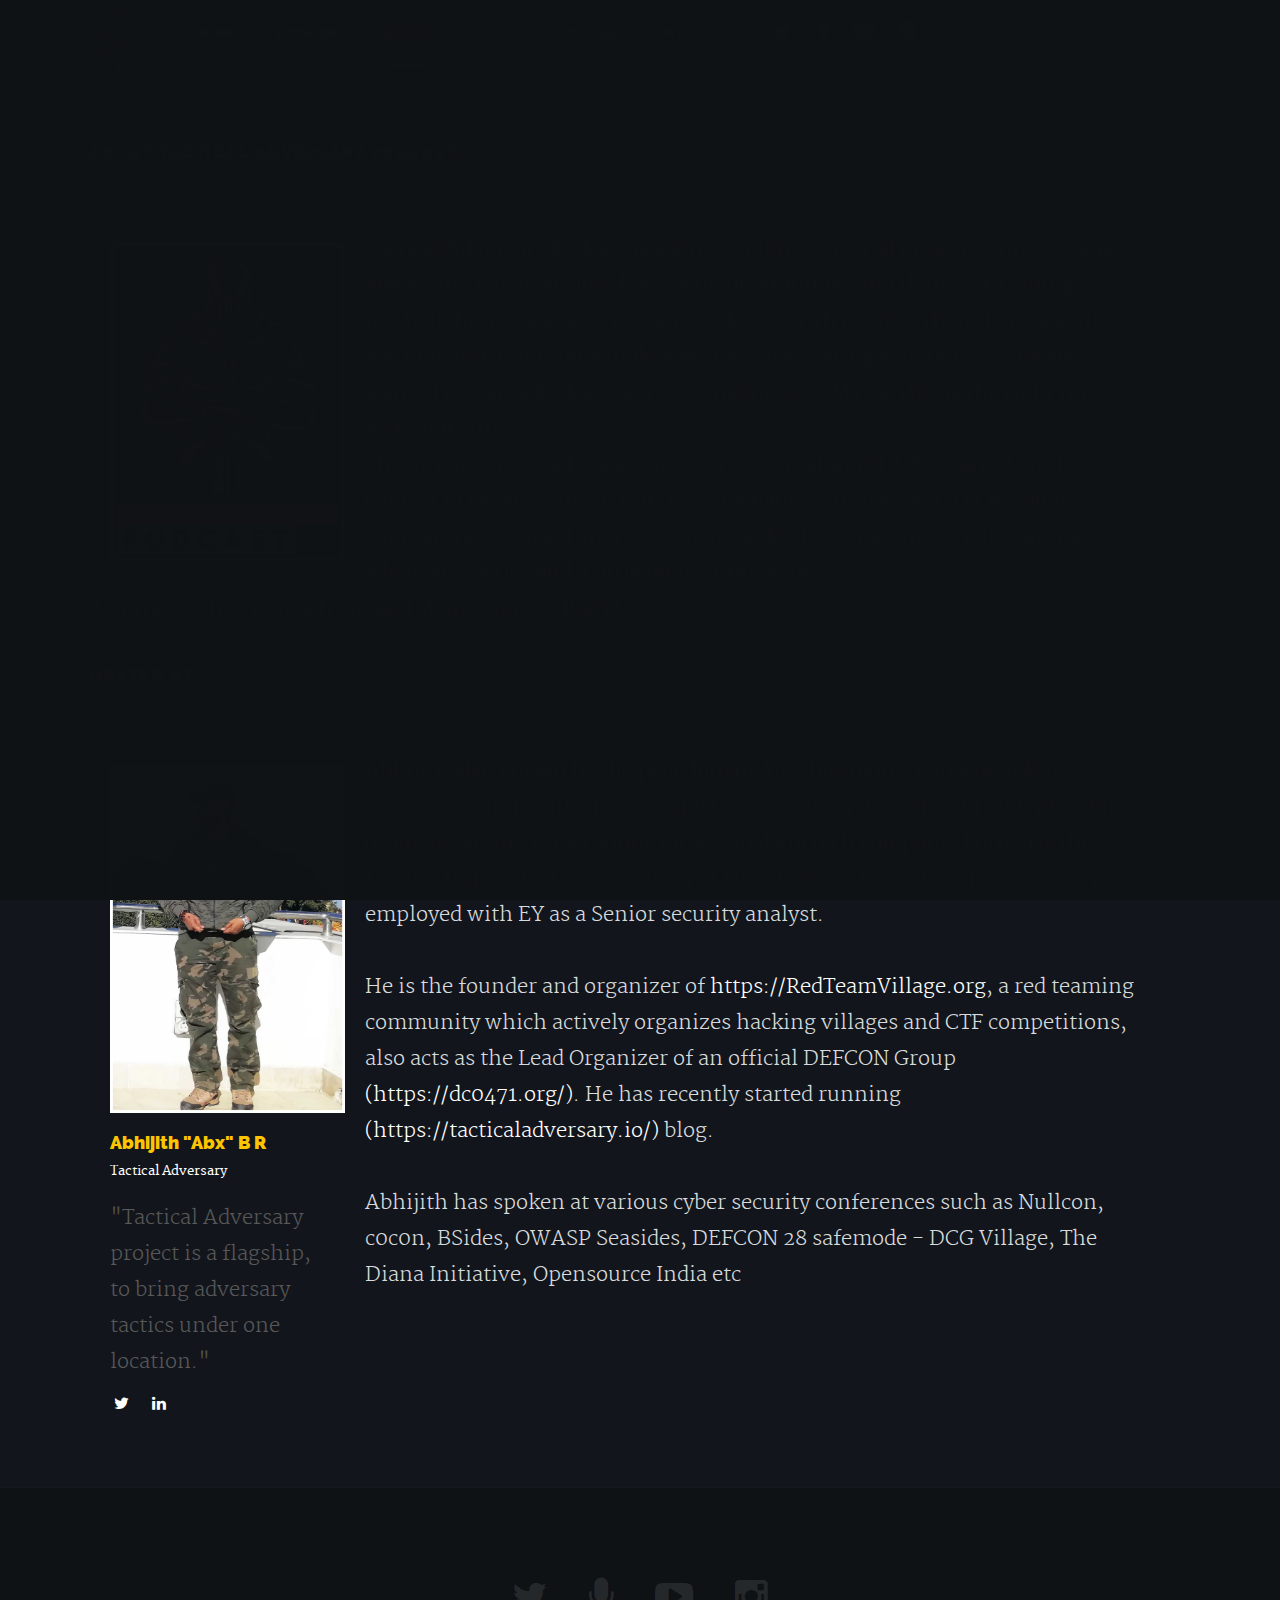
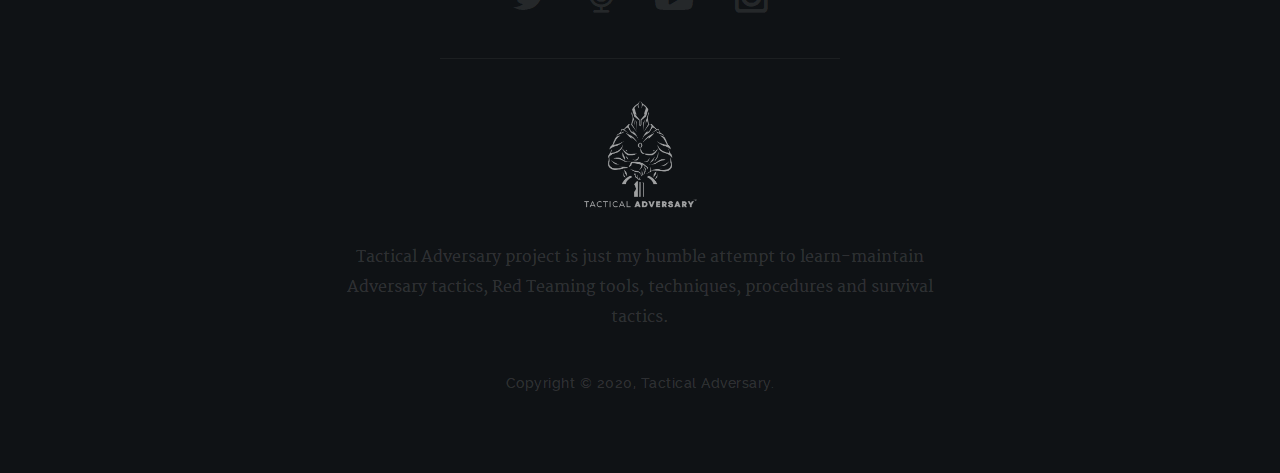
==== commit 32f4a08a: "Update index.html" ====
--- a/about-podcast/index.html
+++ b/about-podcast/index.html
@@ -114,7 +114,7 @@
             </div> <!-- end member -->
 </div> 	 
 	         <p style="color: #d7dbdd;" >Tactical Adversary Podcast is a long pending personal project of mine. I was always intrigued by old school radio programmes and their story telling method, how it was able to connect deeply with people. Then there was the age of Podcast, it totally took over the story sharing experience.
-I always wanted to start a Podcast as a personal project. Maybe this is the time to kick-start this.<br>
+I always wanted to start a Podcast as a personal project. Maybe this is the right time to kick-start this.<br>
 This is going to be a Podcast on 'Stories of real world Adversaries!'in the context of cyber security. Don’t let the name confuses you.
 Let me share some stories focused on the offensive side of cyber security, red teaming, adversary tactics and a little bit of survival tactics.<br>
 Always feel free to reach out and share your feedback!
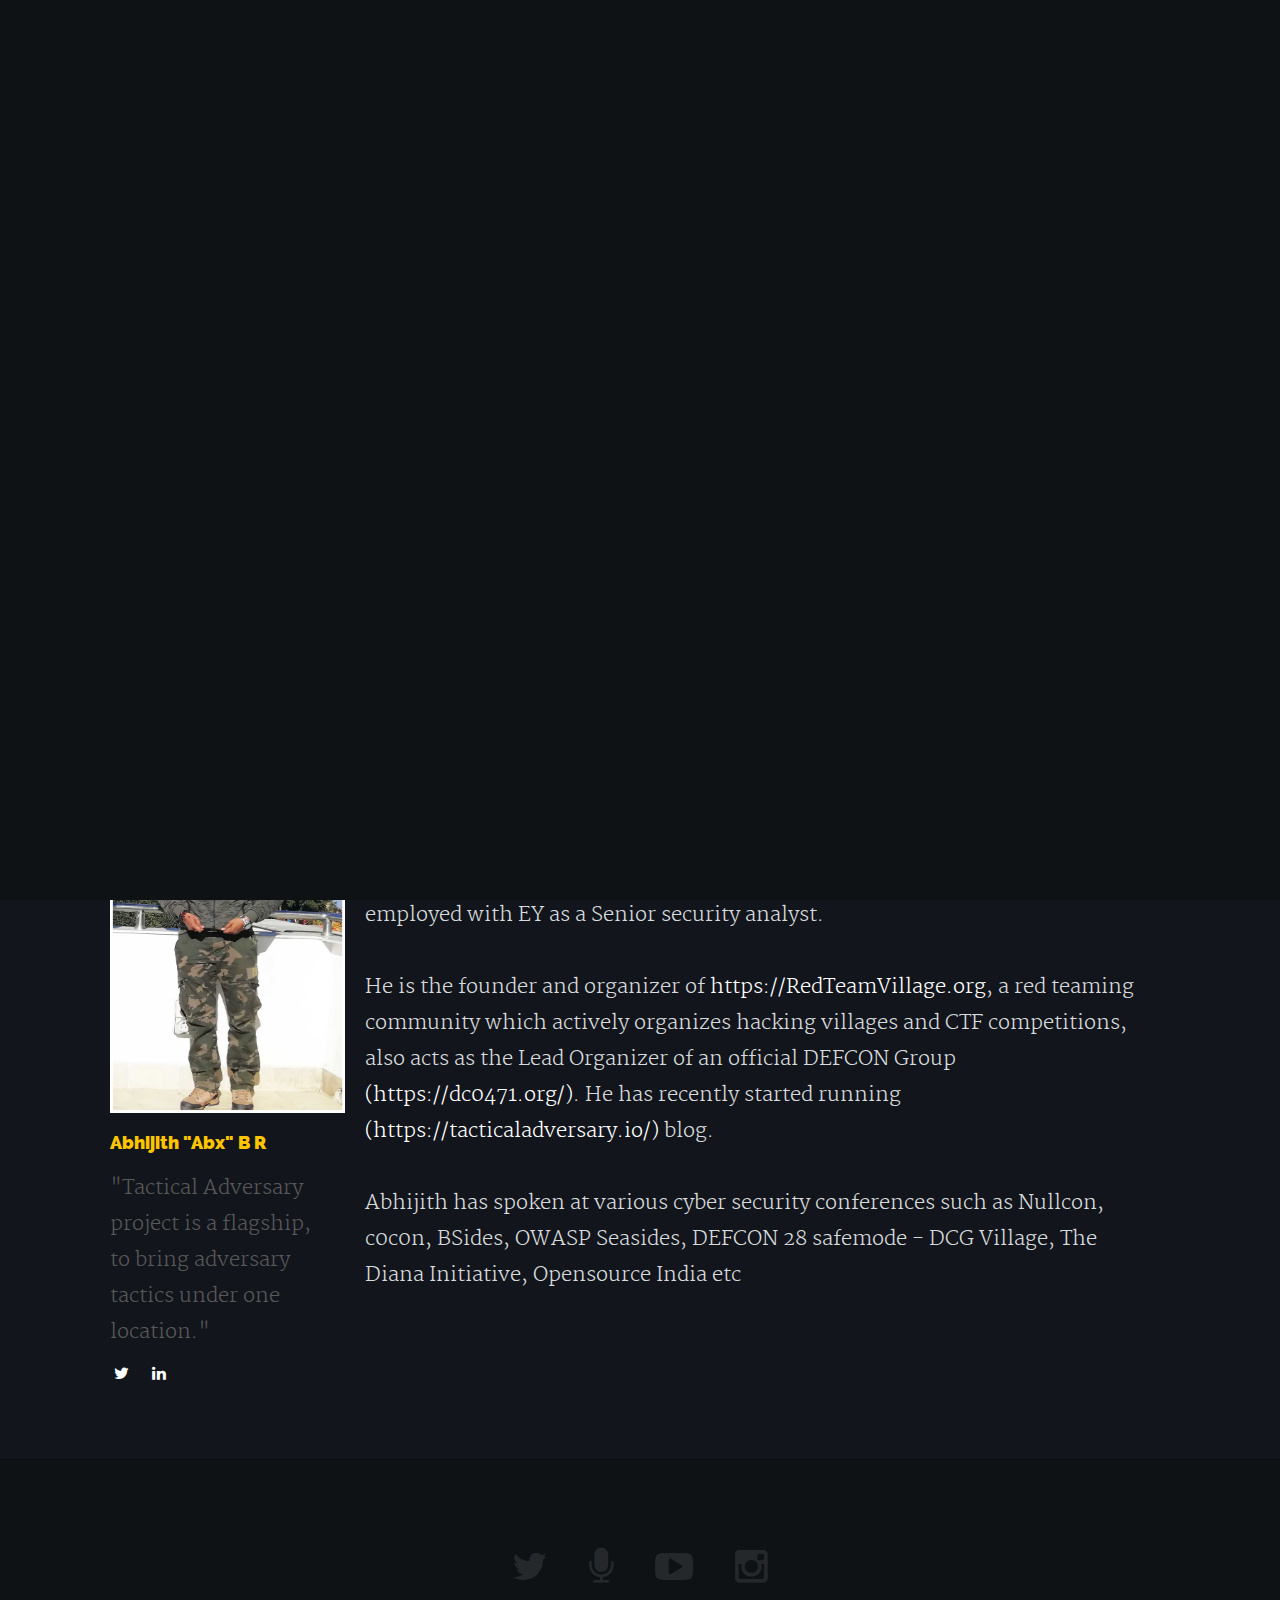
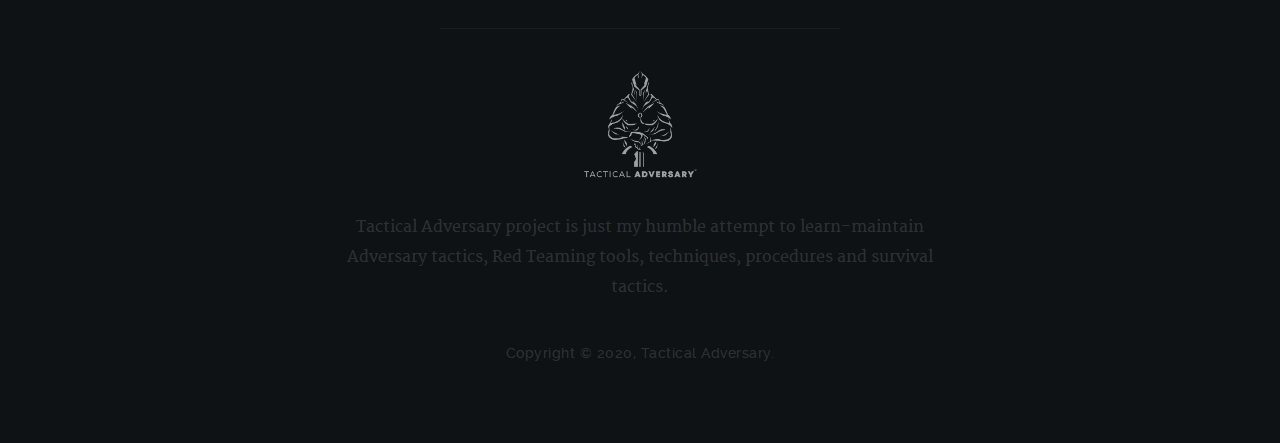
==== commit 536f7057: "Update index.html" ====
--- a/about-podcast/index.html
+++ b/about-podcast/index.html
@@ -137,7 +137,7 @@
                </div>
                <div class="member-name">
                   <h3>Abhijith "Abx" B R</h3>
-                  <span>Tactical Adversary</span>
+                  
                </div>
 
               <p>"Tactical Adversary project is a flagship, to bring adversary tactics under one location." </p> 
